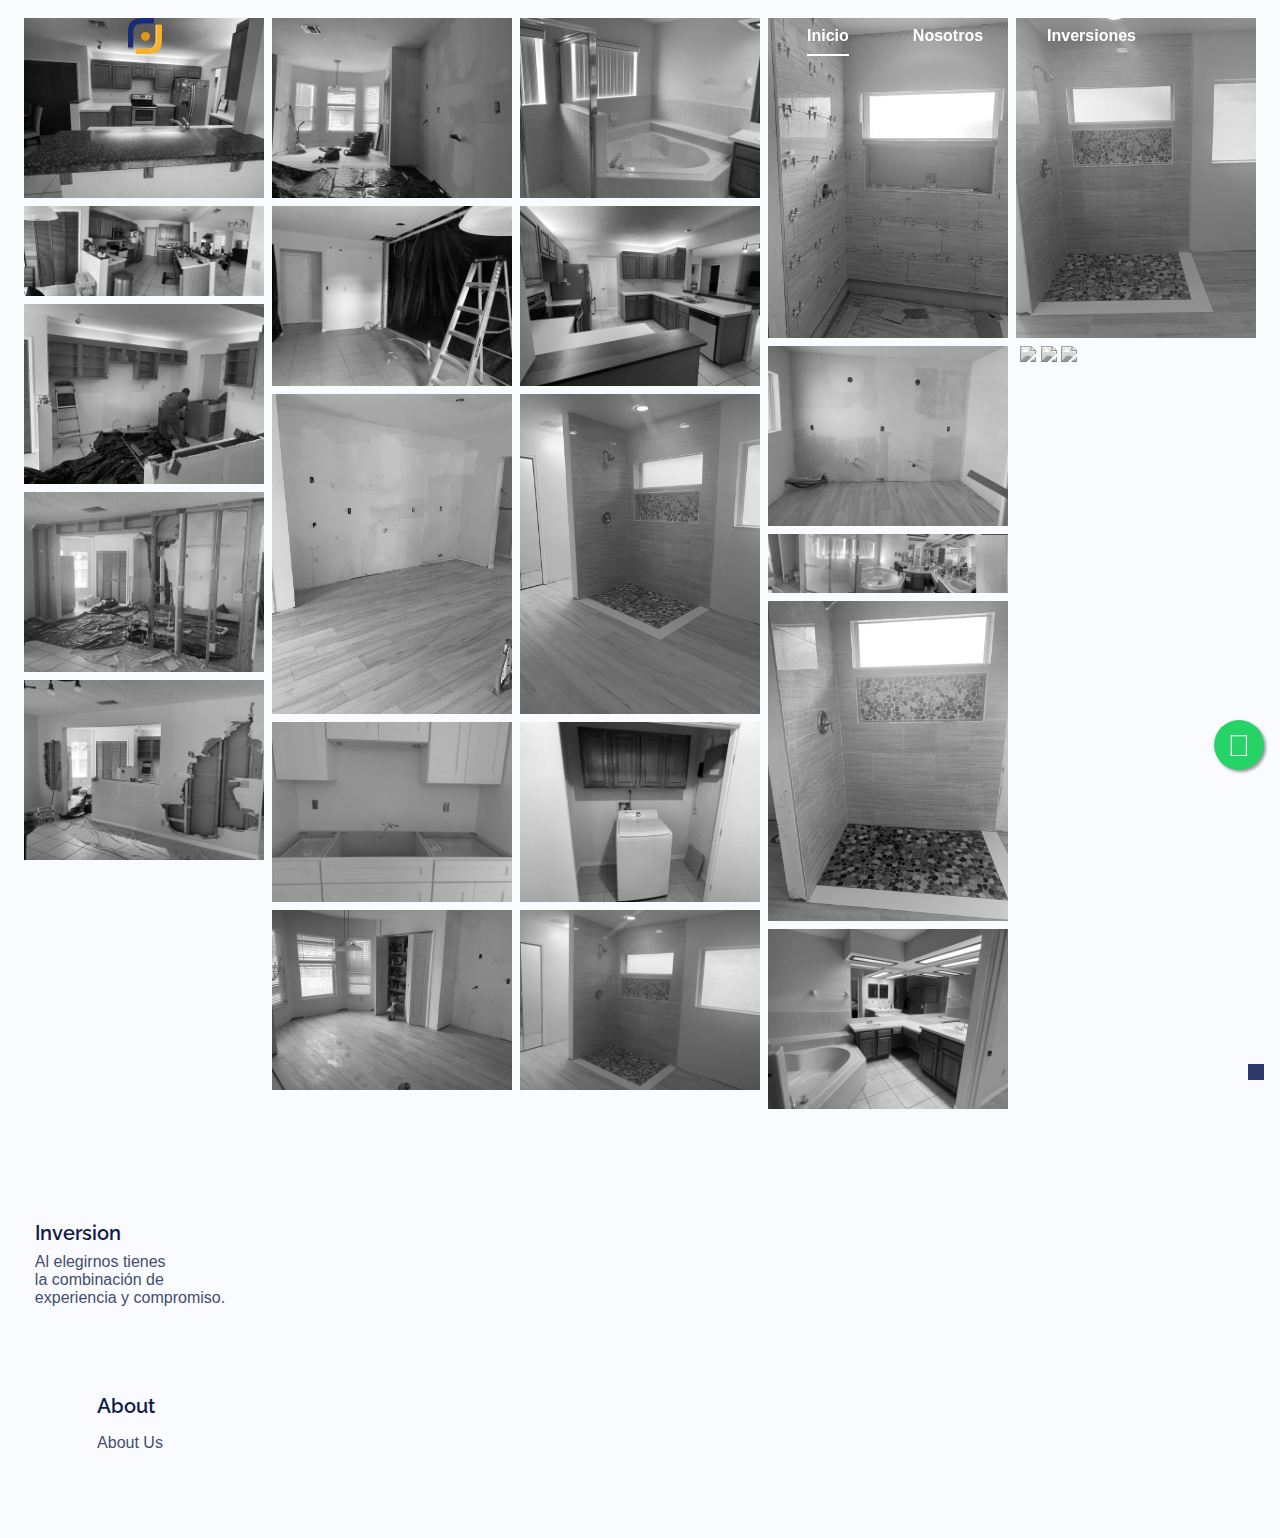
==== gallery.html @ 1de7a717 "Primera Versión de la página" ====
<!DOCTYPE html>
<html lang="en">
    <head>
        <meta charset="UTF-8">
        <meta name="viewport" content="width=device-width, initial-scale=1.0">

        <link rel="shortcut icon" href="assets/img/logjedan.svg" type="image/svg">

        <!--=============== REMIXICONS ===============-->
        <link href="https://cdn.jsdelivr.net/npm/remixicon@2.5.0/fonts/remixicon.css" rel="stylesheet">
        
        <!--=============== SWIPER CSS ===============-->
        <link rel="stylesheet" href="assets/css/swiper-bundle.min.css">

        <!--=============== CSS ===============-->
        <link rel="stylesheet" href="assets/css/styles.css">
        <link rel="stylesheet" href="assets/css/gallery.css">
        <link rel="stylesheet" href="assets/css/whatsapp.css">
         <!--=============== FONT AWESON ===============-->
         <link rel="stylesheet" href="https://maxcdn.bootstrapcdn.com/font-awesome/4.5.0/css/font-awesome.min.css">

        <title>JEDAN</title>
    </head>
<body>
     <!--=====================BOTON FLOTANTE WWHATSAPP======================-->

     <a href="https://api.whatsapp.com/send?phone=+13213336910&text=Hola%21%20Quisiera%20m%C3%A1s%20informaci%C3%B3n%20sobre%20JEDAN%20." class="float" target="_blank">
        <i class="fa fa-whatsapp my-float"></i>
        </a>

     <!--=====================HEADER======================-->
     
    <header class="header" id="header">
        <nav class="nav container">
            <a href="/" class="nav__logo"><img src="./assets/img/SVG/logjedan.svg" alt="JEDAN" ></a>
           <!--  <img class="log" href="index.html" src="assets/img/logjedan.svg" > -->

            <div class="nav__menu" id="nav-menu">
                <ul class="nav__list">
                    <li class="nav__item">
                        <a href="/index.html" class="nav__link active-link">Inicio</a>
                    </li>
                    <li class="nav__item">
                        <a href="/nosotros.html" class="nav__link">Nosotros</a>
                    </li>
                    <li class="nav__item">
                        <a href="/inversiones.html" class="nav__link">Inversiones</a>
                    </li>
                    <!-- <li class="nav__item">
                        <a href="#place" class="nav__link">Places</a>
                    </li> -->
                </ul>

                <div class="nav__dark">
                    <!-- Theme change button -->
                    <span class="change-theme-name">Dark mode</span>
                    <i class="ri-moon-line change-theme" id="theme-button"></i>
                </div>

                <i class="ri-close-line nav__close" id="nav-close"></i>
            </div>

            <div class="nav__toggle" id="nav-toggle">
                <i class="ri-function-line"></i>
            </div>
        </nav>
    </header>
    <!--==================== GALERY GRID ====================-->
    <div class="overlay">
        <div class="slideshow">
        <span class="btn_cerrar">&times; </span>
          
        <div class="botones adelante">
            <i class="ri-arrow-right-line id="ri"></i>
        </div>
        <div class="botones atras">
            <i class="ri-arrow-left-line" id="ri"></i>
        </div>
        
        <img src="" alt="" id="img_slideshow">
           </div>
  </div>
  <!-- <header class="encabezado">
        <h1>MI PORTAFOLIO</h1>
  </header> -->
  <section class="galeria">
        <div class="columna">
          <img src="./assets/img/Fotos Pag Web Jedan/1.JPG" alt-"" data-img-mostrar="0">
          <img src="./assets/img/Fotos Pag Web Jedan/2.JPG" alt="" data-img-mostrar="1">
          <img src="./assets/img/Fotos Pag Web Jedan/3.JPG" alt-"" data-img-mostrar="2">
          <img src="./assets/img/Fotos Pag Web Jedan/4.JPG" alt-"" data-img-mostrar="3">
          <img src="./assets/img/Fotos Pag Web Jedan/5.JPG" alt-"" data-img-mostrar="4">
        </div>
        <div class="columna">
            <img src="./assets/img/Fotos Pag Web Jedan/6.JPG" alt-"" data-img-mostrar="5">
            <img src="./assets/img/Fotos Pag Web Jedan/7.JPG" alt="" data-img-mostrar="6">
            <img src="./assets/img/Fotos Pag Web Jedan/8.JPG" alt-"" data-img-mostrar="7">
            <img src="./assets/img/Fotos Pag Web Jedan/9.JPG" alt-"" data-img-mostrar="8">
            <img src="./assets/img/Fotos Pag Web Jedan/10.JPG" alt-"" data-img-mostrar="9">
          </div>
          <div class="columna">
            <img src="./assets/img/Fotos Pag Web Jedan/11.JPG" alt-"" data-img-mostrar="10">
            <img src="./assets/img/Fotos Pag Web Jedan/12.JPG" alt="" data-img-mostrar="11">
            <img src="./assets/img/Fotos Pag Web Jedan/13.JPG" alt-"" data-img-mostrar="12">
            <img src="./assets/img/Fotos Pag Web Jedan/14.JPG" alt-"" data-img-mostrar="13">
            <img src="./assets/img/Fotos Pag Web Jedan/15.JPG" alt-"" data-img-mostrar="14">
        </div>
        <div class="columna">
            <img src="./assets/img/Fotos Pag Web Jedan/16.JPG" alt-"" data-img-mostrar="15">
            <img src="./assets/img/Fotos Pag Web Jedan/17.JPG" alt="" data-img-mostrar="16">
            <img src="./assets/img/Fotos Pag Web Jedan/18.JPG" alt-"" data-img-mostrar="17">
            <img src="./assets/img/Fotos Pag Web Jedan/19.JPG" alt-"" data-img-mostrar="18">
            <img src="./assets/img/Fotos Pag Web Jedan/20.JPG" alt-"" data-img-mostrar="19">
        </div>
        <div class="columna">
            <img src="./assets/img/Fotos Pag Web Jedan/21.JPG" alt-"" data-img-mostrar="20">
            <img src="./assets/img/Fotos Pag Web Jedan/22.JPG" alt="" data-img-mostrar="21">
            <img src="./assets/img/Fotos Pag Web Jedan/23.JPG" alt-"" data-img-mostrar="22">
            <img src="./assets/img/Fotos Pag Web Jedan/24.JPG" alt-"" data-img-mostrar="23">
            <img src="./assets/img/Fotos Pag Web Jedan/25.JPG" alt-"" data-img-mostrar="24">
          </div>

     <!--==================== FOOTER ====================-->
     <footer class="footer section">
        <div class="footer__container container grid">
            <div class="footer__content grid">
                <div class="footer__data">
                    <h3 class="footer__title">Inversion</h3>
                    <p class="footer__description">Al elegirnos tienes  <br>la combinación de   <br> experiencia y compromiso.
                    </p>
                    <div>
                        <a href="https://www.facebook.com/" target="_blank" class="footer__social">
                            <i class="ri-facebook-box-fill"></i>
                        </a>
                        <a href="https://twitter.com/" target="_blank" class="footer__social">
                            <i class="ri-twitter-fill"></i>
                        </a>
                        <a href="https://www.instagram.com/" target="_blank" class="footer__social">
                            <i class="ri-instagram-fill"></i>
                        </a>
                        <a href="https://www.youtube.com/" target="_blank" class="footer__social">
                            <i class="ri-youtube-fill"></i>
                        </a>
                    </div>
                </div>

                <div class="footer__data">
                    <h3 class="footer__subtitle">About</h3>
                    <ul>
                        <li class="footer__item">
                            <a href="" class="footer__link">About Us</a>
                        </li>
                    </ul>
                </div>

                <div class="footer__data">
                    <!-- <h3 class="footer__subtitle">Support</h3>
                    <ul>
                        <li class="footer__item">
                            <a href="https://api.whatsapp.com/send?phone=5195508107&text=Hola%21%20Quisiera%20m%C3%A1s%20informaci%C3%B3n%20sobre%20JEDAN%20." class="footer__link">Contáctenos</a>
                        </li>
                    </ul>
                </div>
            </div>

            <div class="footer__rights">
                <p class="footer__copy">&#169;2022 JEDAN. All rigths reserved.</p>
                <div class="footer__terms">
                    <a href="#" class="footer__terms-link">Terms & Agreements</a>
                    <a href="#" class="footer__terms-link">Privacy Policy</a>
                </div>
            </div>
        </div>
    </footer>

     <!--========== SCROLL UP ==========-->
    <a href="#" class="scrollup" id="scroll-up">
        <i class="ri-arrow-up-line scrollup__icon"></i>
    </a>

    <!--=============== SCROLL REVEAL===============-->
    <script src="assets/js/scrollreveal.min.js"></script>
    
    <!--=============== SWIPER JS ===============-->
    <script src="assets/js/swiper-bundle.min.js"></script>

    <!--=============== MAIN JS ===============-->
    <script src="assets/js/main.js"></script>
    <!--=============== GALLERY JS ===============-->
    <script src="assets/js/gallery.js"></script>
</body>
</html>
---- assets/css/styles.css ----
/*=============== GOOGLE FONTS ===============*/
@import url("https://fonts.googleapis.com/css2?family=Open+Sans:wght@400;600&family=Raleway:wght@500;600;700&display=swap");

/*=============== VARIABLES CSS ===============*/
:root {
  --header-height: 3rem;

  /*========== Colors ==========*/
  /* Change favorite color to match images */
  /*Green dark 190 - Green 171 - Grren Blue 200*/
  --hue-color: 228;
  --hue-colordos:39;
  /* HSL color mode */
  --first-color: hsl(var(--hue-color), 64%, 22%);
  --second-color: hsl(var(--hue-colordos), 100%, 50%);
  --first-color-second: hsl(var(--hue-color), 64%, 22%);
  --first-color-alt: hsl(var(--hue-color), 64%, 15%);
  --title-color: hsl(var(--hue-color), 64%, 18%);
  --text-color: hsl(var(--hue-color), 24%, 35%);
  --text-color-light: hsl(var(--hue-color), 8%, 60%);
  --input-color: hsl(var(--hue-color), 24%, 97%);
  --body-color: hsl(var(--hue-color), 100%, 99%);
  --white-color: #FFF;
  --scroll-bar-color: hsl(var(--hue-color), 12%, 90%);
  --scroll-thumb-color: hsl(var(--hue-color), 12%, 75%);

  /*========== Font and typography ==========*/
  --body-font: 'Open Sans', sans-serif;
  --title-font: 'Raleway', sans-serif;
  --biggest-font-size: 2.5rem;
  --medium-font-size: 2.3rem;
  --h1-font-size: 1.5rem;
  --h2-font-size: 1.25rem;
  --h3-font-size: 1rem;
  --normal-font-size: .938rem;
  --small-font-size: .813rem;
  --smaller-font-size: .75rem;

  /*========== Font weight ==========*/
  --font-medium: 500;
  --font-semi-bold: 600;

  /*========== Margenes Bottom ==========*/
  --mb-0-15: .15rem;
  --mb-0-25: .25rem;
  --mb-0-5: .5rem;
  --mb-0-75: .75rem;
  --mb-1: 1rem;
  --mb-1-25: 1.25rem;
  --mb-1-5: 1.5rem;
  --mb-2: 2rem;
  --mb-2-5: 2.5rem;

  /*========== z index ==========*/
  --z-tooltip: 10;
  --z-fixed: 100;

  /*========== Hover overlay ==========*/
  --img-transition: .3s;
  --img-hidden: hidden;
  --img-scale: scale(1.1);
}

@media screen and (min-width: 968px) {
  :root {
    --biggest-font-size: 4rem;
    --h1-font-size: 2.25rem;
    --h2-font-size: 1.75rem;
    --h3-font-size: 1.25rem;
    --normal-font-size: 1rem;
    --small-font-size: .875rem;
    --smaller-font-size: .813rem;
  }
}

/*========== Variables Dark theme ==========*/
body.dark-theme {
  --first-color-second: hsl(var(--hue-color), 54%, 12%);
  --title-color: hsl(var(--hue-color), 24%, 95%);
  --text-color: hsl(var(--hue-color), 8%, 75%);
  --input-color: hsl(var(--hue-color), 29%, 16%);
  --body-color: hsl(var(--hue-color), 29%, 12%);
  --scroll-bar-color: hsl(var(--hue-color), 12%, 48%);
  --scroll-thumb-color: hsl(var(--hue-color), 12%, 36%);
}

/*========== Button Dark/Light ==========*/
.nav__dark {
  display: flex;
  align-items: center;
  column-gap: 2rem;
  position: absolute;
  left: 3rem;
  bottom: 4rem;
}

.change-theme, .change-theme-name {
  color: var(--text-color);
}

.change-theme {
  cursor: pointer;
  font-size: 1rem;
}

.change-theme-name {
  font-size: var(--small-font-size);
}

/*=============== BASE ===============*/
* {
  box-sizing: border-box;
  padding: 0;
  margin: 0;
}

html {
  scroll-behavior: smooth;
}

body {
  margin: var(--header-height) 0 0 0;
  font-family: var(--body-font);
  font-size: var(--normal-font-size);
  background-color: var(--body-color);
  color: var(--text-color);
}

h1, h2, h3 {
  color: var(--title-color);
  font-weight: var(--font-semi-bold);
  font-family: var(--title-font);
}

ul {
  list-style: none;
}

a {
  text-decoration: none;
}

img,
video {
  max-width: 100%;
  height: auto;
}

button,
input {
  border: none;
  font-family: var(--body-font);
  font-size: var(--normal-font-size);
}

button {
  cursor: pointer;
}

input {
  outline: none;
}

.main {
  overflow-x: hidden;
}

/*=============== REUSABLE CSS CLASSES ===============*/
.section {
  padding: 4.5rem 0 2.5rem;
}

.section__title {
  font-size: var(--h2-font-size);
  color: var(--title-color);
  text-align: center;
  text-transform:none;
  margin-bottom: var(--mb-2);
}

.container {
  max-width: 968px;
  margin-left: var(--mb-1);
  margin-right: var(--mb-1);
}

.grid {
  display: grid;
  gap: 1.5rem;
}

/*=============== HEADER ===============*/
.header {
  width: 100%;
  position: fixed;
  top: 0;
  left: 0;
  z-index: var(--z-fixed);
  background-color: transparent;
}

/*=============== NAV ===============*/
.nav {
  height: var(--header-height);
  display: flex;
  justify-content: space-between;
  align-items: center;
}

.nav__logo, .nav__toggle {
  color: var(--white-color);
}

.nav__logo img{
  position: absolute;
  height: 50%;
  float: left;
  margin-top:-18px;
}


.nav__toggle {
  font-size: 1.2rem;
  cursor: pointer;
}

.nav__menu {
  position: relative;
}

@media screen and (max-width: 767px) {
  .nav__menu {
    position: fixed;
    background-color: var(--body-color);
    top: 0;
    right: -100%;
    width: 70%;
    height: 100%;
    box-shadow: -1px 0 4px rgba(14, 55, 63, 0.15);
    padding: 3rem;
    transition: .4s;
  }
}

.nav__list {
  display: flex;
  flex-direction: column;
  row-gap: 2.5rem;
}

.nav__link {
  color: var(--text-color-light);
  font-weight: var(--font-semi-bold);
  text-transform: uppercase;
}

.nav__link:hover {
  color: var(--text-color);
}

.nav__close {
  position: absolute;
  top: .75rem;
  right: 1rem;
  font-size: 1.5rem;
  color: var(--title-color);
  cursor: pointer;
}

/* show menu */
.show-menu {
  right: 0;
}

/* Change background header */
.scroll-header {
  background-color: var(--body-color);
  box-shadow: 0 0 4px rgba(14, 55, 63, 0.15);
}

.scroll-header .nav__logo,
.scroll-header .nav__toggle {
  color: var(--title-color);
}

/* Active link */
.active-link {
  position: relative;
  color: var(--title-color);
}

.active-link::before {
  content: '';
  position: absolute;
  background-color: var(--title-color);
  width: 100%;
  height: 2px;
  bottom: -.75rem;
  left: 0;
}

/*=============== HOME ===============*/
.home__img {
  position: absolute;
  top: 0;
  left: 0;
  width: 100%;
  height: 100vh;
  object-fit: cover;
  object-position: 83%;
}

.home__container {
  position: relative;
  height: calc(100vh - var(--header-height));
  align-content: center;
  row-gap: 3rem;
}


.home__data-subtitle, 
.home__data-title, 
.home__social-link, 
.home__info {
  color: var(--white-color);
}

.home__data-subtitle {
  display: block;
  font-weight: var(--font-semi-bold);
  margin-bottom: var(--mb-0-75);
  color: var(--first-color);
  font-size: var(--medium-font-size);
}

.home__data-title {
  font-size: var(--biggest-font-size);
  font-weight: var(--font-medium);
  margin-bottom: var(--mb-0-15);
  
}
h1 .home__data-title{
box-shadow: 3px 6px 7px -2px rgba(4,3,26,0.68);
}
span .home__data-subtitle{
box-shadow: 3px 6px 7px -2px rgba(4,3,26,0.68);  
}
.home__social {
  display: flex;
  flex-direction: column;
  row-gap: 1.5rem;
}

.home__social-link {
  font-size: 1.2rem;
  width: max-content;
}

.home__info {
  background-color: var(--first-color);
  display: flex;
  padding: 1.5rem 1rem;
  align-items: center;
  column-gap: .5rem;
  position: absolute;
  right: 0;
  bottom: 1rem;
  width: 228px;
}

.home__info-title {
  display: block;
  font-size: var(--small-font-size);
  font-weight: var(--font-semi-bold);
  margin-bottom: var(--mb-0-75);
}

.home__info-button {
  font-size: var(--smaller-font-size);
}

.home__info-overlay {
  overflow: var(--img-hidden);
}

.home__info-img {
  width: 145px;
  transition: var(--img-transition);

}

.home__info-img:hover {
  transform: var(--img-scale);
}

/*=============== BUTTONS ===============*/
.button {
  display: inline-block;
  background-color: var(--first-color);
  color: var(--white-color);
  padding: 1rem 2rem;
  font-weight: var(--font-semi-bold);
  transition: .3s;
}

.button:hover {
  background-color: var(--first-color-alt);
}

.button--flex {
  display: flex;
  align-items: center;
  column-gap: .25rem;
}

.button--link {
  background: none;
  padding: 0;
}

.button--link:hover {
  background: none;
}
/*=============== ABOUT US PAGE ===============*/
.about__container2 .about__data .section__title{
  font-size: var(--medium-font-size);
  text-transform: uppercase;
}
.about__mision{
  display: grid;
  grid-template-columns: repeat(2,1fr) ;
}
.about__container2{
 
  display: flex;
  flex-wrap: nowrap;
  justify-content: center;
  align-items: center;
  /* background-color: var(--first-color); */
}
/* .about__container2, .about__data{
 max-width: 50%;
} */

.about__img{
  transition: var(--img-transition);
}

.about__img:hover {
  transform: var(--img-scale);
}
/*conntainer 3*/
.about__container3{
  display: flex;
  flex-wrap: nowrap;
  flex-direction: row-reverse ;
  align-items: center;
}

/*=============== ABOUT ===============*/
.about__data {
  text-align: center;
}

.about__container {
  row-gap: 2.5rem;
}

.about__description {
  margin-bottom: var(--mb-2);
}

.about__img {
  display: flex;
  flex-wrap: wrap;
  column-gap: 1rem;
  align-items: center;
  justify-content: center;
}

.about__img-overlay {
  overflow: var(--img-hidden);
}

.about__img-one {
  width: max-content;
  padding: 10px;
}

.about__img-two {
  width: max-content;
  padding: 10px;
}

.about__img-one, 
.about__img-two {
  transition: var(--img-transition);
}

.about__img-one:hover, 
.about__img-two:hover {
  transform: var(--img-scale);
}
/*===============PAGE ABOUT VALUE===============*/
.value-box{
  
  grid-template-columns: 50% 50%;
  display: flex;
  flex-wrap: wrap;
  justify-content: center;
  padding: 4rem;
  justify-content: space-around;
  
}
.valueBox__one{
  width: 100vw;
  align-items: center;
  align-content: center;
  padding: .5rem .5rem .5rem .5rem;
}
.value-box__one{
  margin-top: 50px;
  display: flex;
  flex-wrap: wrap;
  justify-content: center;
  align-items: center;
  text-align: center;
  padding: 1rem 1rem 1rem 1rem;
  /* margin-left: 3rem; */
  
  
}

.iconBox__one{
  justify-content: center;
  margin: auto;
  /* padding: 2rem ;
  -webkit-border-radius: 5px;
  -moz-border-radius: 5px;
  border-radius: 5px;
  box-shadow: 5px 6px 8px -3px rgba(23,43,122,0.68); */
  width: 90%;
  text-align: center;
  min-width: 300px;
  min-height: 300px;
}
.iconBox__one:hover{
  transform: var(--img-scale);
}
.iconBox__one img{
  width: 400px;
  
  color: var(--second-color);
}
.iconBox__one i{
  font-size: 6rem;
  
  color: var(--second-color);
}
.iconBox__one h2{
  padding: 20px;
  font-size: 98%;
  font-weight: 900;
  color: var(--first-color-second);
}
/* .value-box__one p{
width: 80vw;
} */
.iconBox{
  justify-content: center;
  margin: auto;
  padding: 2rem ;
  -webkit-border-radius: 5px;
  -moz-border-radius: 5px;
  border-radius: 5px;
  box-shadow: 5px 6px 8px -3px rgba(23,43,122,0.68);
  width: 48%;
  text-align: center;
  min-width: 300px;
  min-height: 300px;
}
.iconBox:hover{
  transform: var(--img-scale);
}
.iconBox img{
  width: 400px;
  
  color: var(--second-color);
}
.iconBox i{
  font-size: 6rem;
  
  color: var(--second-color);
}
/*PAGE ABOUT PROFILE*/
.card-team{
  display: flex;
  flex-wrap: wrap;
  justify-content: center;
}
.card-profile{float: left;
  background-color: var(--second-color);
  width: 350px;
  height: 450px;
  text-align: center;
  border-radius: 12px;
  box-shadow: 5px 6px 8px -3px rgba(23,43,122,0.68);
}
.card-profile:hover{
  transform: var(--img-scale);
}
.card-background{
  background: linear-gradient(to right, rgb(218, 218, 218), rgb(226, 226, 230));
  height: 160px;
  width: 100%;
  border-top-left-radius: 12px;
  border-top-right-radius: 12px;
}
.card-img{
  position: relative;
  border-radius: 50%;
  width: 120px;
  height: auto;
  top: 60%;
}
.card-info{
  margin-top: 25%;
}
.card-info p{
  font-size: 1rem;
  font-weight: 400;
  color: var(--first-color-second);
}
/*===========INVEst PAGE============ */
.invest__data__tittle {
  position: relative;
  display: inline-block;
  text-align: center;
}
.invest__container {
  position: relative;
  /* margin-top: -70%; */
  /* height: calc(100vh - var (--header-height)); */
  align-content: center;
  align-items: center;
  row-gap: 3rem;
}
.investt__container{
  grid-template-columns: repeat(2, 1fr);
    align-items: center;
}


.invest__data-subtitle{

  display: block;
  position: absolute;
  top: 65%;
  left: 50%;
  transform: translate(-50%, -50%);
  /*margin-left:26%;*/
  align-items: center;
  text-align: center;
  color: var(--white-color);
  font-size: 3.2rem;
  text-transform: uppercase;
  font-weight: 900;
  text-shadow: 0px 3px 2px rgba(34, 16, 4, 0.76);
}
.invest__item{
  display: flex;
  flex-direction: column-reverse;
  align-items: center;
  text-align: center;
  margin-bottom: 2%;
  margin-top: 2%;
}

.invest__img-type{
  margin-bottom: 2%;
  width: 60vw;
  border-radius: 12px;
  box-shadow: 1px 1px 7px -1px rgba(79,39,6,0.9);
}
/* .invest__data{
  align-items: center;
  text-align: center;
  margin: 0;
}  */

.invest-paragraph{
  width: 80vw;
  align-items: center;
  text-align: center;
}

/*=============== DISCOVER ===============*/
.discover__card {
  position: relative;
  width: 600px;
  overflow: var(--img-hidden);
}

.discover__data {
  position: absolute;
  bottom: 1.5rem;
  left: 1rem;
}

.discover__title, 
.discover__description {
  color: var(--white-color);
}

.discover__title {
  font-size: var(--h3-font-size);
  margin-bottom: var(--mb-0-25);
}

.discover__description {
  display: block;
  font-size: var(--smaller-font-size);
}

.discover__img {
  width: max-content;
  transition: var(--img-transition);
}

.discover__img:hover {
  transform: var(--img-scale);
}

.swiper-container-3d .swiper-slide-shadow-left,
.swiper-container-3d .swiper-slide-shadow-right {
  background-image: none;
}

/*=============== EXPERIENCE ===============*/
.experience__container {
  row-gap: 2.5rem;
  justify-content: center;
  justify-items: center;
}

.experience__content {
  grid-template-columns: repeat(3, 1fr);
  column-gap: 1rem;
  justify-items: center;
  padding: 0 2rem;
}

.experience__number {
  font-size: var(--h2-font-size);
  font-weight: var(--font-semi-bold);
  margin-bottom: var(--mb-0-5);
}

.experience__description {
  font-size: var(--small-font-size);
}

.experience__img {
  position: relative;
  padding-bottom: 2rem;
}

.experience__img-one, 
.experience__img-two {
  transition: var(--img-transition);
}

.experience__img-one:hover, 
.experience__img-two:hover {
  transform: var(--img-scale);
}

.experience__overlay {
  overflow: var(--img-hidden);
}

.experience__overlay:nth-child(1) {
  width: 263px;
  margin-right: 2rem;
}

.experience__overlay:nth-child(2) {
  width: 120px;
  position: absolute;
  top: 2rem;
  right: 0;
}

/*=============== VIDEO ===============*/
.video__container {
  padding-bottom: 1rem;
}

.video__description {
  text-align: center;
  margin-bottom: var(--mb-2-5);
}

.video__content {
  position: relative;
}

.video__button {
  position: absolute;
  right: 1rem;
  bottom: -1rem;
  padding: 1rem 1.5rem;
}

.video__button-icon {
  font-size: 1.2rem;
}

/*=============== PLACES ===============*/
.place__card, .place__img {
  height: 230px;
}

.place__container {
  grid-template-columns: repeat(2, max-content);
  justify-content: center;
}

.place__card {
  position: relative;
  overflow: var(--img-hidden);
}

.place__card:hover .place__img {
  transform: var(--img-scale);
}

.place__img {
  transition: var(--img-transition);
}

.place__content, .place__title {
  color: var(--white-color);
}

.place__content {
  position: absolute;
  top: 0;
  left: 0;
  width: 100%;
  height: 100%;
  display: flex;
  flex-direction: column;
  justify-content: space-between;
  padding: .75rem .75rem 1rem;
}

.place__rating {
  align-self: flex-end;
  display: flex;
  align-items: center;
}

.place__rating-icon {
  font-size: .75rem;
  margin-right: var(--mb-0-25);
}

.place__rating-number {
  font-size: var(--small-font-size);
}

.place__subtitle, .place__price {
  display: block;
}

.place__title {
  font-size: var(--h3-font-size);
  margin-bottom: var(--mb-0-25);
}

.place__subtitle {
  font-size: var(--smaller-font-size);
  margin-bottom: var(--mb-1-25);
}

.place__button {
  position: absolute;
  right: 0;
  bottom: 0;
  padding: .75rem 1rem;
}

/*=============== SUBSCRIBE ===============*/
.subscribe__bg {
  background-color: var(--first-color-second);
  padding: 2.5rem 0;
}

.subscribe__title, 
.subscribe__description {
  color: var(--white-color);
}

.subscribe__description {
  text-align: center;
  margin-bottom: var(--mb-2-5);
}

.subscribe__form {
  background-color: var(--input-color);
  padding: .5rem;
  display: flex;
  justify-content: space-between;
}

.subscribe__input {
  width: 70%;
  padding-right: .5rem;
  background-color: var(--input-color);
  color: var(--text-color);
}

.subscribe__input::placeholder {
  color: var(--text-color);
}

/*=============== SPONSORS ===============*/
.sponsor__container {
  grid-template-columns: repeat(auto-fit, minmax(110px, 1fr));
  justify-items: center;
  row-gap: 3.5rem;
}

.sponsor__content:hover .sponsor__img {
  filter: invert(0.5);
}

.sponsor__img {
  width: 90px;
  filter: invert(0.7);
  transition: var(--img-transition);
}

/*=============== FOOTER ===============*/
.footer__container {
  row-gap: 5rem;
}

.footer__content {
  grid-template-columns: repeat(auto-fit, minmax(220px, 1fr));
  row-gap: 2rem;
}

.footer__title, 
.footer__subtitle {
  font-size: var(--h3-font-size);
}

.footer__title {
  margin-bottom: var(--mb-0-5);
}

.footer__description {
  margin-bottom: var(--mb-2);
}

.footer__social {
  font-size: 1.25rem;
  color: var(--title-color);
  margin-right: var(--mb-1-25);
}

.footer__subtitle {
  margin-bottom: var(--mb-1);
}

.footer__item {
  margin-bottom: var(--mb-0-75);
}

.footer__link {
  color: var(--text-color);
}

.footer__link:hover {
  color: var(--title-color);
}

.footer__rights {
  display: flex;
  flex-direction: column;
  row-gap: 1.5rem;
  text-align: center;
}

.footer__copy, .footer__terms-link {
  font-size: var(--small-font-size);
  color: var(--text-color-light);
}

.footer__terms {
  display: flex;
  column-gap: 1.5rem;
  justify-content: center;
}

.footer__terms-link:hover {
  color: var(--text-color);
}

/*========== SCROLL UP ==========*/
.scrollup {
  position: fixed;
  right: 1rem;
  bottom: -20%;
  background-color: var(--first-color);
  padding: .5rem;
  display: flex;
  opacity: .9;
  z-index: var(--z-tooltip);
  transition: .4s;
}

.scrollup:hover {
  background-color: var(--first-color-alt);
  opacity: 1;
}

.scrollup__icon {
  color: var(--white-color);
  font-size: 1.2rem;
}

/* Show scroll */
.show-scroll {
  bottom: 5rem;
}

/*=============== SCROLL BAR ===============*/
::-webkit-scrollbar {
  width: .60rem;
  background-color: var(--scroll-bar-color);
}

::-webkit-scrollbar-thumb {
  background-color: var(--scroll-thumb-color);
}

::-webkit-scrollbar-thumb:hover {
  background-color: var(--text-color-light);
}

/*=============== MEDIA QUERIES ===============*/
/* For small devices */
@media screen and (max-width: 340px) {
  .place__container {
    grid-template-columns: max-content;
    justify-content: center;
  }
  .experience__content {
    padding: 0;
  }
  .experience__overlay:nth-child(1) {
    width: 190px;
  }
  .experience__overlay:nth-child(2) {
    width: 80px;
  }
  .home__info {
    width: 190px;
    padding: 1rem;
  }
  .experience__img,
  .video__container {
    padding: 0;
  }
}

/* For medium devices */
@media screen and (min-width: 568px) {
  .video__container {
    display: grid;
    grid-template-columns: .6fr;
    justify-content: center;
  }
  .place__container {
    grid-template-columns: repeat(3, max-content);
  }
  .subscribe__form {
    width: 470px;
    margin: 0 auto;
  }
}

@media screen and (min-width: 768px) {
  body {
    margin: 0;
  }
  .nav {
    height: calc(var(--header-height) + 1.5rem);
  }
  .nav__link {
    color: var(--white-color);
    text-transform: initial;
  }
  .nav__link:hover {
    color: var(--white-color);
  }
  .nav__dark {
    position: initial;
  }
  .nav__menu {
    display: flex;
    column-gap: 1rem;
  }
  .nav__list {
    flex-direction: row;
    column-gap: 4rem;
  }
  .nav__toggle, .nav__close {
    display: none;
  }
  .change-theme-name {
    display: none;
  }
  .change-theme {
    color: var(--white-color);
  }
  .active-link::before {
    background-color: var(--white-color);
  }
  .scroll-header .nav__link {
    color: var(--text-color);
  }
  .scroll-header .active-link {
    color: var(--title-color);
  }
  .scroll-header .active-link::before {
    background-color: var(--title-color);
  }
  .scroll-header .change-theme {
    color: var(--text-color);
  }
  .section {
    padding: 7rem 0 2rem;
  }
  .home__container {
    height: 100vh;
    grid-template-rows: 1.8fr .5fr;
  }
  .home__data {
    align-self: flex-end;
  }
  .home__social {
    flex-direction: row;
    align-self: flex-end;
    margin-bottom: 3rem;
    column-gap: 2.5rem;
  }
  .home__info {
    bottom: 3rem;
  }
  .about__container, .about__container2, .about__container3 {
    grid-template-columns: repeat(2, 1fr);
    align-items: center;
  }
  .about__data, .about__title {
    text-align: initial;
  }
  .about__title {
    margin-bottom: var(--mb-1-5);
  }
  .about__description {
    margin-bottom: var(--mb-2);
  }
  .discover__container {
    width: 80%;
    margin-left: auto;
    margin-right: auto;
  }
  .discover__container,
  .place__container {
    padding-top: 2rem;
  }
  .experience__overlay:nth-child(1) {
    width: 363px;
    margin-right: 4rem;
  }
  .experience__overlay:nth-child(2) {
    width: 160px;
  }
  .subscribe__bg {
    background: none;
    padding: 0;
  }
  .subscribe__container {
    background-color: var(--first-color-second);
    padding: 3.5rem 0;
  }
  .subscribe__input {
    padding: 0 .5rem;
  }
  .footer__rights {
    flex-direction: row;
    justify-content: space-between;
  }
}

/* For large devices */
@media screen and (min-width: 1024px) {
  .container {
    margin-left: auto;
    margin-right: auto;
  }
  .home__container {
    grid-template-rows: 2fr .5fr;
  }
  .home__info {
    width: 328px;
    grid-template-columns: 1fr 2fr;
    column-gap: 2rem;
  }
  .home__info-title {
    font-size: var(--normal-font-size);
  }
  .home__info-img {
    width: 240px;
  }
  .discover__card {
    width: 400px;
  }
  .discover__data {
    left: 1.5rem;
    bottom: 2rem;
  }
  .discover__title {
    font-size: var(--h2-font-size);
  }
  .experience__content {
    margin: var(--mb-1) 0;
    column-gap: 3.5rem;
  }
  .experience__overlay:nth-child(1) {
    width: 463px;
    margin-right: 7rem;
  }
  .experience__overlay:nth-child(2) {
    width: 220px;
    top: 3rem;
  }
  .video__container {
    grid-template-columns: .7fr;
  }
  .video__description {
    padding: 0 8rem;
  }
  .place__container {
    gap: 3rem 2rem;
  }
  .place__card, .place__img {
    height: 263px;
  }
  .footer__content {
    justify-items: center;
  }
}

@media screen and (min-width: 1200px) {
  .container {
    max-width: 1024px;
  }
}

/* For tall screens on mobiles y desktop*/
@media screen and (min-height: 721px) {
  body {
    margin: 0;
  }
  .home__container, .home__img {
    height: 640px;
  }
}
---- assets/css/gallery.css ----
*,
*:before,
*:after {
 padding: 0;
 margin: 0;
 outline: 0;
 box-sizing: border-box;
 font-family: "Poppins", sans-serif;
}
.encabezado {
 text-align: center;
 padding: 20px 0;
 background-color: #f3f3f3;
}
.galeria {
 display: flex;
 flex-wrap: wrap;
 padding: 10px 20px;
}
.columna {
 flex: 20%;
 max-width: 20%;
 padding: 0 4px;
}
.columna img {
 margin-top: 8px;
 vertical-align: middle;
 width: 100%;
 filter: grayscale(100%);
 transition: all 0.3s ease;
}
.columna img:hover {
 cursor: pointer;
 filter: grayscale(0%);
 box-shadow: 0 0 10px 0;
 background-color: rgba(0, 0, 0, 0.5);
 transform: scale(1.1);
}
.overlay {
 position: fixed;
 left: 0;
 top: 0;
 width: 100vw;
 height: 100vh;
 background-color: Orgba(0, 0, 0, 0.5);
 z-index: 10000;
 display: flex;
 justify-content: center;
 align-items: center;
 transition: all 0.7s ease;
 visibility: hidden;
 opacity: 0;
}
.overlay .slideshow {
 width: 90%;
 height: 90%;
 background-color: rgba(255, 255, 255, 0.9);
 color: #000;
 position: relative;
 display: flex;
 justify-content: center;
}
.slideshow img {
 height: 100%;
 width: 100%;
 object-fit: contain;
}
.btn_cerrar {
 position: absolute;
 top: -15px;
 right: -15px;
 font-size: 35px;
 background-color: rgba(0, 0, 0, 0.7);
 color: #fff3;
 width: 30px;
 height: 30px;
 border-radius: 50%;
 display: flex;
 align-items: center;
 justify-content: center;
 padding: 5px;
 transition: all 0.2s ease;
}
.btn_cerrar:hover {
 transform: scale(1.2);
 cursor: pointer;
}
.botones {
 width: 70px;
 height: 70px;
 border-radius: 50%;
 color: #000;
 display: flex;
 justify-content: center;
 align-items: center;
 font-size: 70px;
 position: absolute;
 top: 50%;
 transform: translateY(-50%);
 cursor: pointer;
 color: rgb(240, 106, 45);
}
.botones:hover > i {
 transform: scale(1.1);
 transition: all 0.2s ease;
}
.atras {
 left: 20px;
}
.adelante {
 right: 20px;
}
#ri {
 pointer-events: none;
} 
@media screen and (max-width: 800px) {
 .columna {
   flex: 50%;
   max-width: 50%;
 }
 .botones {
   font-size: 55px;
 }
 .atras {
   left: 5px;
 }
 .adelante {
   right: 5px;
 }
 .slideshow img {
   width: 98%;
 }
}
@media screen and (max-width: 600px) {
 .columna {
   flex: 100%;
   max-width: 100%;
 }
}
---- assets/css/whatsapp.css ----
.float{
	position:fixed;
	width:50px;
	height:50px;
    bottom: 130px;
    right: 1rem;
	background-color:#25d366;
	color:#FFF;
	border-radius:50px;
	text-align:center;
  font-size:30px;
	box-shadow: 2px 2px 3px #999;
  z-index:100;
}
.float:hover {
	text-decoration: none;
	color: #25d366;
  background-color:#fff;
}

.my-float{
	margin-top:10px;
}
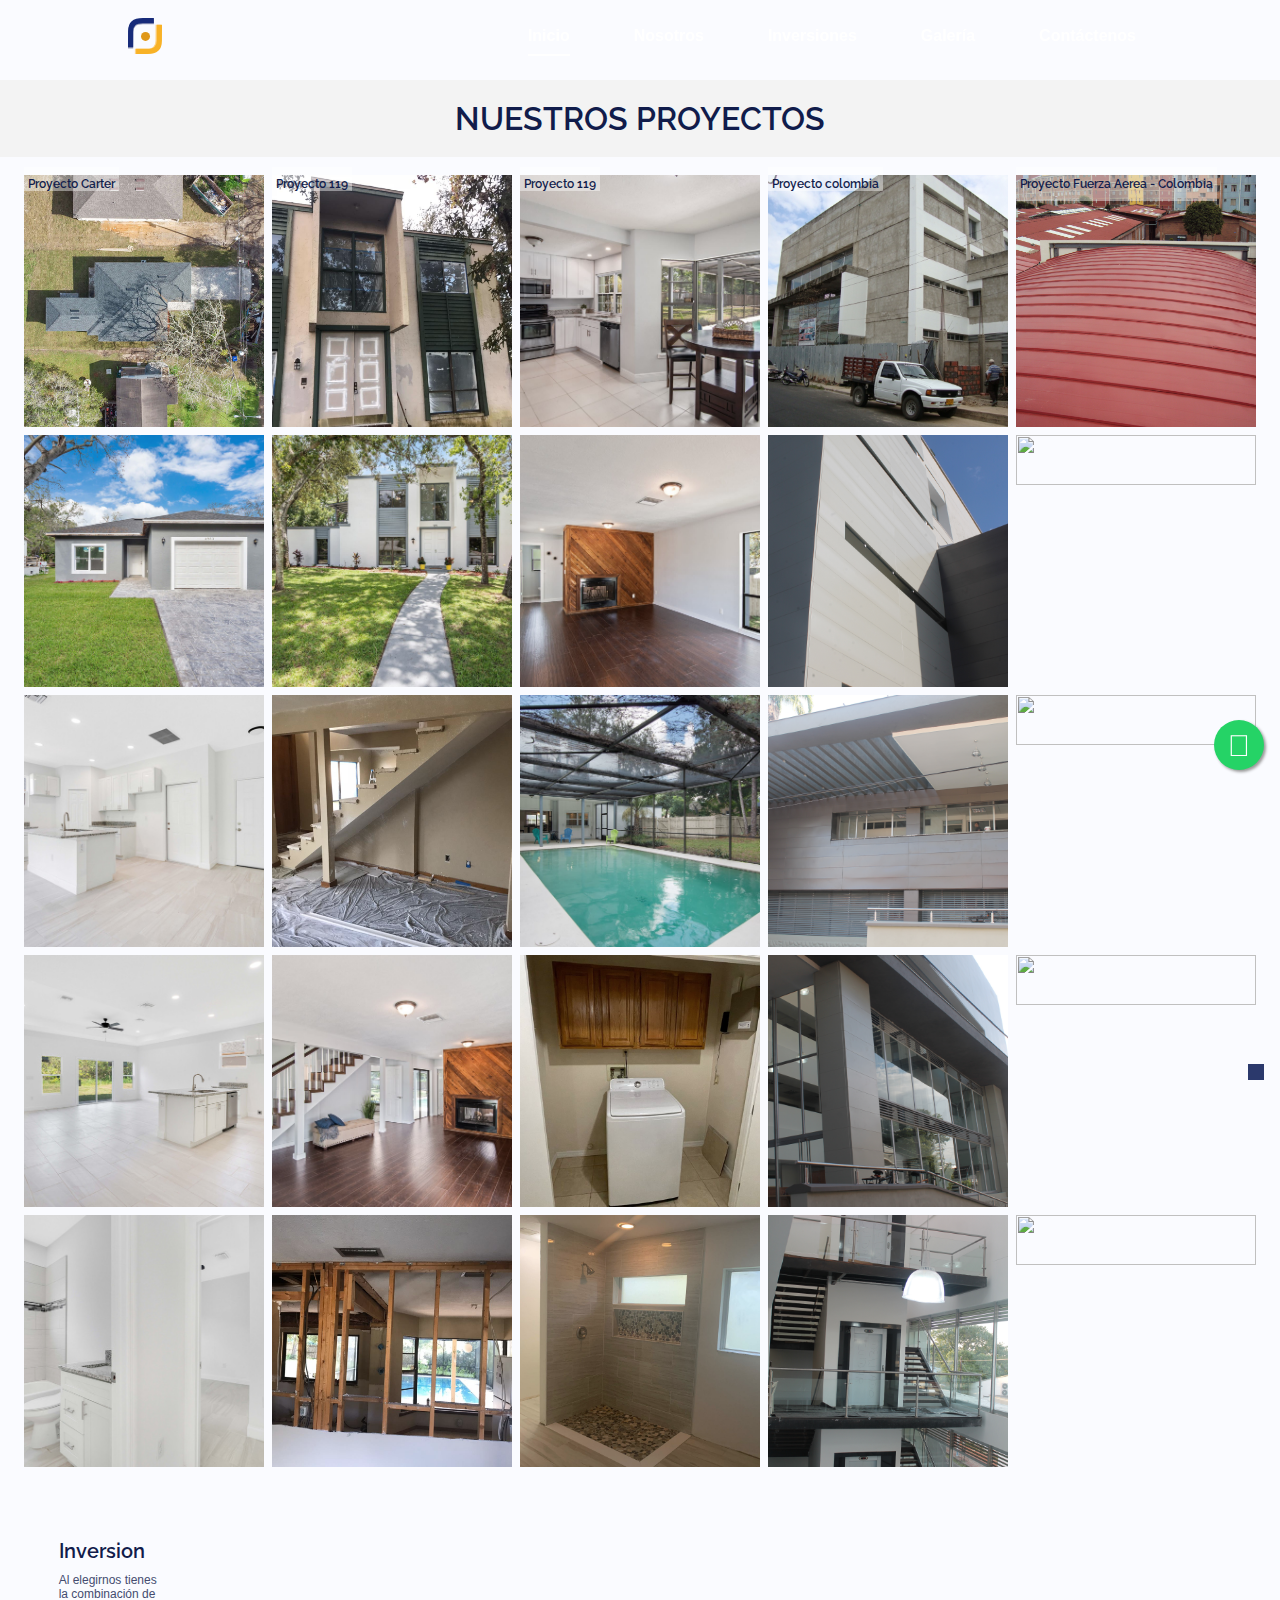
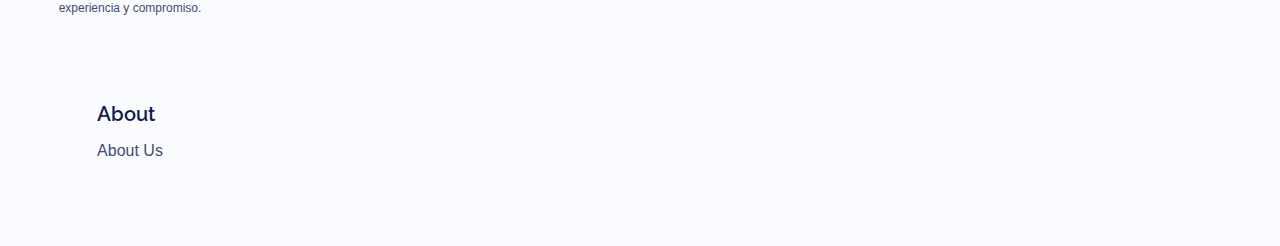
==== commit 824dadf9: "arrays v1" ====
--- a/gallery.html
+++ b/gallery.html
@@ -46,9 +46,12 @@
                     <li class="nav__item">
                         <a href="/inversiones.html" class="nav__link">Inversiones</a>
                     </li>
-                    <!-- <li class="nav__item">
-                        <a href="#place" class="nav__link">Places</a>
-                    </li> -->
+                    <li class="nav__item">
+                        <a href="/gallery.html" class="nav__link">Galería</a>
+                    </li>
+                    <li class="nav__item">
+                        <a href="/gallery.html" class="nav__link">Contáctenos</a>
+                    </li>
                 </ul>
 
                 <div class="nav__dark">
@@ -71,7 +74,7 @@
         <span class="btn_cerrar">&times; </span>
           
         <div class="botones adelante">
-            <i class="ri-arrow-right-line id="ri"></i>
+            <i class="ri-arrow-right-line" id="ri"></i>
         </div>
         <div class="botones atras">
             <i class="ri-arrow-left-line" id="ri"></i>
@@ -80,18 +83,28 @@
         <img src="" alt="" id="img_slideshow">
            </div>
   </div>
-  <!-- <header class="encabezado">
-        <h1>MI PORTAFOLIO</h1>
-  </header> -->
+  <header class="encabezado">
+        <h1>NUESTROS PROYECTOS</h1>
+  </header>
   <section class="galeria">
+            <div class="columna">
+                <div class="title-project">
+                    <h1>Proyecto Carter</h1>
+                    <!-- <p class="description-project"> Una realización a la que le tenemos mucho cariño</p> -->
+                </div>
+                <img src="./assets/img/Fotos Pag Web Jedan/1.JPG" alt-"" data-img-mostrar="0">
+                <img src="./assets/img/Fotos Pag Web Jedan/2.JPG" alt="" data-img-mostrar="1">
+                <img src="./assets/img/Fotos Pag Web Jedan/3.JPG" alt-"" data-img-mostrar="2">
+                <img src="./assets/img/Fotos Pag Web Jedan/4.JPG" alt-"" data-img-mostrar="3">
+                <img src="./assets/img/Fotos Pag Web Jedan/5.JPG" alt-"" data-img-mostrar="4">
+            </div>
+           
+        
         <div class="columna">
-          <img src="./assets/img/Fotos Pag Web Jedan/1.JPG" alt-"" data-img-mostrar="0">
-          <img src="./assets/img/Fotos Pag Web Jedan/2.JPG" alt="" data-img-mostrar="1">
-          <img src="./assets/img/Fotos Pag Web Jedan/3.JPG" alt-"" data-img-mostrar="2">
-          <img src="./assets/img/Fotos Pag Web Jedan/4.JPG" alt-"" data-img-mostrar="3">
-          <img src="./assets/img/Fotos Pag Web Jedan/5.JPG" alt-"" data-img-mostrar="4">
-        </div>
-        <div class="columna">
+            <div class="title-project">
+                <h1>Proyecto 119 </h1>
+                <!-- <p class="description-project">description: loreipsum 1000</p> -->
+            </div>
             <img src="./assets/img/Fotos Pag Web Jedan/6.JPG" alt-"" data-img-mostrar="5">
             <img src="./assets/img/Fotos Pag Web Jedan/7.JPG" alt="" data-img-mostrar="6">
             <img src="./assets/img/Fotos Pag Web Jedan/8.JPG" alt-"" data-img-mostrar="7">
@@ -99,6 +112,10 @@
             <img src="./assets/img/Fotos Pag Web Jedan/10.JPG" alt-"" data-img-mostrar="9">
           </div>
           <div class="columna">
+            <div class="title-project">
+                <h1>Proyecto 119</h1>
+                <!-- <p class="description-project">description: loreipsum 1000</p> -->
+            </div>
             <img src="./assets/img/Fotos Pag Web Jedan/11.JPG" alt-"" data-img-mostrar="10">
             <img src="./assets/img/Fotos Pag Web Jedan/12.JPG" alt="" data-img-mostrar="11">
             <img src="./assets/img/Fotos Pag Web Jedan/13.JPG" alt-"" data-img-mostrar="12">
@@ -106,6 +123,10 @@
             <img src="./assets/img/Fotos Pag Web Jedan/15.JPG" alt-"" data-img-mostrar="14">
         </div>
         <div class="columna">
+            <div class="title-project">
+                <h1>Proyecto colombia</h1>
+                <!-- <p class="description-project">description: loreipsum 1000</p> -->
+            </div>
             <img src="./assets/img/Fotos Pag Web Jedan/16.JPG" alt-"" data-img-mostrar="15">
             <img src="./assets/img/Fotos Pag Web Jedan/17.JPG" alt="" data-img-mostrar="16">
             <img src="./assets/img/Fotos Pag Web Jedan/18.JPG" alt-"" data-img-mostrar="17">
@@ -113,6 +134,10 @@
             <img src="./assets/img/Fotos Pag Web Jedan/20.JPG" alt-"" data-img-mostrar="19">
         </div>
         <div class="columna">
+            <div class="title-project">
+                <h1>Proyecto Fuerza Aerea - Colombia</h1>
+                <p class="description-project"><!-- description: loreipsum 1000 --></p>
+            </div>
             <img src="./assets/img/Fotos Pag Web Jedan/21.JPG" alt-"" data-img-mostrar="20">
             <img src="./assets/img/Fotos Pag Web Jedan/22.JPG" alt="" data-img-mostrar="21">
             <img src="./assets/img/Fotos Pag Web Jedan/23.JPG" alt-"" data-img-mostrar="22">
--- a/assets/css/styles.css
+++ b/assets/css/styles.css
@@ -1,5 +1,5 @@
 /*=============== GOOGLE FONTS ===============*/
-@import url("https://fonts.googleapis.com/css2?family=Open+Sans:wght@400;600&family=Raleway:wght@500;600;700&display=swap");
+@import url("https://fonts.googleapis.com/css2?family=Open+Sans:wght@400;600&family=Raleway:wght@500;600;700;800;900&display=swap");
 
 /*=============== VARIABLES CSS ===============*/
 :root {
@@ -300,6 +300,9 @@
 }
 
 /*=============== HOME ===============*/
+.home{
+  background-color: rgb(27, 27, 27);
+}
 .home__img {
   position: absolute;
   top: 0;
@@ -308,6 +311,7 @@
   height: 100vh;
   object-fit: cover;
   object-position: 83%;
+  filter: opacity(50%);
 }
 
 .home__container {
@@ -329,13 +333,14 @@
   display: block;
   font-weight: var(--font-semi-bold);
   margin-bottom: var(--mb-0-75);
-  color: var(--first-color);
+  color: var(--body-color);
   font-size: var(--medium-font-size);
+  letter-spacing: 3px;
 }
 
 .home__data-title {
   font-size: var(--biggest-font-size);
-  font-weight: var(--font-medium);
+  font-weight: 900;
   margin-bottom: var(--mb-0-15);
   
 }
@@ -395,6 +400,7 @@
 
 /*=============== BUTTONS ===============*/
 .button {
+  margin-top: 1rem;
   display: inline-block;
   background-color: var(--first-color);
   color: var(--white-color);
@@ -437,6 +443,16 @@
   justify-content: center;
   align-items: center;
   /* background-color: var(--first-color); */
+}
+.nuestros-valores{
+  width: 100%;
+  
+  height: auto;
+  display: inline-block;
+font-size: var(--medium-font-size);
+font-weight: 800;
+color: var(--first-color);
+text-align: center;
 }
 /* .about__container2, .about__data{
  max-width: 50%;
@@ -559,8 +575,8 @@
 }
 .iconBox__one h2{
   padding: 20px;
-  font-size: 98%;
-  font-weight: 900;
+  font-size: var(--medium-font-size);
+  font-weight: 700;
   color: var(--first-color-second);
 }
 /* .value-box__one p{
@@ -638,12 +654,13 @@
   text-align: center;
 }
 .invest__container {
-  position: relative;
-  /* margin-top: -70%; */
-  /* height: calc(100vh - var (--header-height)); */
+  width: 100vw;
+  height: 100vh;
+  position: relative;
   align-content: center;
   align-items: center;
   row-gap: 3rem;
+  /* top: 2rem; */
 }
 .investt__container{
   grid-template-columns: repeat(2, 1fr);
@@ -667,6 +684,22 @@
   font-weight: 900;
   text-shadow: 0px 3px 2px rgba(34, 16, 4, 0.76);
 }
+.invest__info__banner{
+  display: inline-block;
+  width: 80vw;
+  background-color: var(--first-color);
+  height: 3.5rem;
+  font-size: var(--medium-font-size);
+  text-transform: uppercase;
+  font-weight: 600;
+  align-items: center;
+  text-align: center;
+  justify-content: center;
+  margin-left: calc(100vw - 88%);
+  top: 50%;
+  color: var(--second-color);
+}
+
 .invest__item{
   display: flex;
   flex-direction: column-reverse;
@@ -779,10 +812,10 @@
   overflow: var(--img-hidden);
 }
 
-.experience__overlay:nth-child(1) {
+/* .experience__overlay:nth-child(1) {
   width: 263px;
   margin-right: 2rem;
-}
+} */
 
 .experience__overlay:nth-child(2) {
   width: 120px;
@@ -814,6 +847,12 @@
 
 .video__button-icon {
   font-size: 1.2rem;
+}
+
+.description__service{
+  list-style-image:url(../img/SVG/SVG/logviñ.svg);
+  text-align: left;
+  margin-left: 1.5rem;
 }
 
 /*=============== PLACES ===============*/
@@ -1051,8 +1090,278 @@
   background-color: var(--text-color-light);
 }
 
+/*===============CONTACT FOrM======================*/
+.ContactusPage{
+  display: flex;
+  justify-content: center;
+  align-items: center;
+  min-height: 100vh;
+  background: white;  
+}
+.ContactusPage::before{
+  content: "";
+  position: absolute;
+  top: 0;
+  Left: 0;
+  width: 50%;
+  height: 100%;
+  background: rgb(243, 243, 243);
+}
+.ContactusInfoContainer{
+  position: relative;
+  min-width: 1100px;
+  min-height: 550px;
+  display: flex;
+  z-index: 1000;
+  background: var(--second-color);
+  
+}
+
+.ContactInfo{
+  position: absolute;
+  top: 40px;
+  width: 350px;
+  height: calc(100% - 80px);
+  background: var(--first-color);
+  z-index: 1;
+  padding: 40px;
+  display: flex;
+  flex-direction: column;
+  justify-content: space-between;
+  box-shadow:0 20px 25px rgba(0,0,0,0.15);
+}
+
+.ContactInfoH2{
+  color:#fff;
+  font-size: 24px;
+  font-weight: 500;
+}
+
+.InfoUl{
+  position: relative;
+  margin: 20px 0;
+}
+.InfoLi{
+  position: relative;
+  List-style: none;
+  display: flex;
+  margin: 20px 0;
+  cursor: pointer;
+  align-items: flex-start;
+}
+.SpanSymbol:nth-child(1){
+  width: 30px;
+  min-width: 30px;
+}
+.SpanSymbol:nth-child(1){
+  max-width: 100%;
+  filter: invert(1);
+}
+.SpanDescription:nth-child(2){
+  color:#fff;
+  margin-left: 10px;
+  font-weight: 300;
+}
+
+.SocialContactInfo{
+  position: relative;
+  display: flex;
+}
+.SocialContainerLi{
+  list-style: none;
+  margin-right: 15px;
+}
+
+.LinkSciA{
+  text-decoration: none;
+}
+.IconSciImg{
+  width: 30px;
+  min-width: 30px;
+  max-width: 100%;
+  filter: invert(1);
+}
+
+
+.ContactForm{
+  display: block;
+  position: absolute;
+  padding: 70px 50px;
+  padding-left: 250px;
+  margin-left: 150px;
+  width: calc(100% - 150px);
+  height: 100%;
+  background:#fff;
+  box-shadow: 8 50px 50px rgba(0,0,0,0.25);
+}
+.ContactFormH2{
+  color: #0f3959;
+  font-size: 24px;
+  font-weight: 500;
+}
+.ContactFormBox{
+  position: relative;
+  display: flex;
+  justify-content: space-between;
+  flex-wrap: wrap;
+  padding-top: 30px;
+}
+.ContactInputBox{
+  position: relative;
+  margin-bottom: 35px;
+}
+.ContactInputBox.w50{
+  width: 47%;
+
+}
+.ContactInputBox.w100{
+  width: 100%;
+}
+.ContactInput,
+.ContactTextArea{
+  width:100%;
+  resize: none;
+  padding: 5px 0;
+  font-size: 16px;
+  font-weight: 300;
+  color: #333;
+  border: none;
+  outline: none;
+  border-bottom: 1px solid #777;
+}
+.ContactTextArea{
+  height: 120px;
+}
+.ContactSpanText{
+  position: absolute;
+  Left: 0;
+  padding: 5px 0;
+  pointer-events: none;
+  font-size: 18px;
+  font-weight: 300;
+  transition: 0.3s;
+}
+.ContactInput:focus~.ContactSpanText,
+.ContactInput:valid~.ContactSpanText,
+.ContactTextArea:focus~.ContactSpanText,
+.ContactTextArea:valid~.ContactSpanText{
+  transform: translateY(-20px);
+  font-size: 12px;
+  font-weight: 400;
+  Letter-spacing: 1px;
+  color: var(--first-color-second);
+  font-weight: 500;
+}
+.ContactInput[type="submit"]{
+  position: relative;
+  cursor: pointer;
+  background: var(--first-color-alt);
+  color:#fff;
+  border: none;
+  max-width: 150px;
+  padding: 12px;
+  float: right;
+}
+.ContactInput:hover{
+  background: var(--second-color);
+}
+/*Responsive*/
+@media (max-width: 1200px)
+  {
+  .ContactusInfoContainer{
+  width: 90%;
+  min-width: auto;
+  margin: 20px;
+  box-shadow:0 20px 50px rgba(0,0,0,0.2);
+}
+.ContactInfo {
+
+top: 0;
+height: 500px;
+position: relative;
+box-shadow: none;
+}
+.ContactForm{
+  position: relative;
+  width: calc(100% - 350px);
+  padding-left: 0;
+  margin-left: 0;
+  padding: 40px;
+  height: 550px;
+  box-shadow: none;
+}
+}
+@media (max-width: 991px)
+{
+.ContactusPage{
+background: #fff38e;
+}
+.ContactusPage::before{
+  display: none;
+  }
+  
+
+.ContactusInfoContainer{
+  display: flex;
+  flex-direction: column-reverse;
+}
+.ContactForm{
+  width:100%;
+  height: auto;
+}
+.ContactInfo{
+  width: 100%;
+  height: auto;
+  flex-direction: row;
+}
+.SocialContactInfo{
+  position: relative;
+  display: flex;
+  justify-content: center;
+  align-items: center;
+}
+}
+
+@media (max-width: 600px){
+.ContactForm{
+  padding:25px;
+  }
+.ContactInfo{
+  padding:25px;
+  flex-direction: column;
+  align-items: flex-start;
+}
+.SocialContactInfo{
+  margin-top: 40px;
+}
+.ContactInputBox.w50{
+  width:100%;
+}
+}
 /*=============== MEDIA QUERIES ===============*/
 /* For small devices */
+@media screen and (min-width: 341px) and (max-width: 567px){
+ 
+  .investt__container{
+    grid-template-columns: auto;
+  }
+  .invest__data-subtitle{
+    font-size: 1rem;
+  }
+  .home__data-subtitle{
+    font-size: 1.3rem;
+  }
+  .home__data-title{
+    font-size: 2rem;
+    font-weight: 900;
+  }
+  .invest__info__banner{
+    margin-left: calc(100vw - 94%);
+    font-size: 1.5rem;
+    height: 2.4rem;
+  }
+   
+  }
 @media screen and (max-width: 340px) {
   .place__container {
     grid-template-columns: max-content;
@@ -1071,14 +1380,35 @@
     width: 190px;
     padding: 1rem;
   }
+  .investt__container{
+    grid-template-columns: auto;
+  }
   .experience__img,
   .video__container {
     padding: 0;
   }
+  .invest__data-subtitle{
+    font-size: 1rem;
+  }
+  .home__data-subtitle{
+    font-size: 1.3rem;
+  }
+  .home__data-title{
+    font-size: 2rem;
+    font-weight: 900;
+  }
+   
 }
 
 /* For medium devices */
 @media screen and (min-width: 568px) {
+  /* .home__data-subtitle{
+    font-size: 1.3rem;
+  }
+  .home__data-title{
+    font-size: 2rem;
+    font-weight: 900;
+  } */
   .video__container {
     display: grid;
     grid-template-columns: .6fr;
@@ -1091,6 +1421,18 @@
     width: 470px;
     margin: 0 auto;
   }
+  .investt__container{
+    grid-template-columns: auto;
+  }
+  .invest__data-subtitle{
+    font-size: 1.5rem;
+  }
+  .invest__info__banner{
+    margin-left: 50px;
+    font-size: 1.5rem;
+    height: 2.4rem;
+  }
+   
 }
 
 @media screen and (min-width: 768px) {
@@ -1185,7 +1527,7 @@
   }
   .experience__overlay:nth-child(1) {
     width: 363px;
-    margin-right: 4rem;
+    /* margin-right: 4rem; */
   }
   .experience__overlay:nth-child(2) {
     width: 160px;
@@ -1205,6 +1547,19 @@
     flex-direction: row;
     justify-content: space-between;
   }
+  .investt__container{
+    grid-template-columns: repeat(2, 1fr);
+  }
+  .invest__data-subtitle{
+    font-size: 2.5rem;
+  }
+  .invest__info__banner{
+    width: 95vw;
+    margin-left: 16px;
+    font-size: 1.5rem;
+    height: 2.4rem;
+  }
+  
 }
 
 /* For large devices */
@@ -1243,7 +1598,7 @@
   }
   .experience__overlay:nth-child(1) {
     width: 463px;
-    margin-right: 7rem;
+  /*   margin-right: 7rem; */
   }
   .experience__overlay:nth-child(2) {
     width: 220px;
@@ -1263,6 +1618,12 @@
   }
   .footer__content {
     justify-items: center;
+  }
+  .invest__info__banner{
+    width: 85vw;
+    margin-left: 100px;
+    font-size: 2.5rem;
+    height: 3.4rem;
   }
 }
 
--- a/assets/css/gallery.css
+++ b/assets/css/gallery.css
@@ -8,6 +8,7 @@
  font-family: "Poppins", sans-serif;
 }
 .encabezado {
+  margin-top: 80px;
  text-align: center;
  padding: 20px 0;
  background-color: #f3f3f3;
@@ -16,6 +17,28 @@
  display: flex;
  flex-wrap: wrap;
  padding: 10px 20px;
+}
+.title-project {
+  position: absolute;
+  z-index: 1;
+  max-width: 20%;
+  display: flex;
+  flex-direction: column;
+  background: rgba(255, 255, 255, 0.425);
+  padding: 0 4px;
+  opacity: 100%;
+  transition: all 0.3s ease;
+  
+
+}
+.title-project:hover{
+opacity: 0%;
+
+}
+.title-project h1,p{
+  font-size: 12px;
+  color: hsl(39, 100, 50);
+  margin-top: 10px;
 }
 .columna {
  flex: 20%;
@@ -26,8 +49,10 @@
  margin-top: 8px;
  vertical-align: middle;
  width: 100%;
- filter: grayscale(100%);
+ height:20%;
+ filter: grayscale(10%);
  transition: all 0.3s ease;
+ object-fit: cover;
 }
 .columna img:hover {
  cursor: pointer;
--- a/assets/css/whatsapp.css
+++ b/assets/css/whatsapp.css
@@ -10,7 +10,7 @@
 	text-align:center;
   font-size:30px;
 	box-shadow: 2px 2px 3px #999;
-  z-index:100;
+  z-index:9999999;
 }
 .float:hover {
 	text-decoration: none;
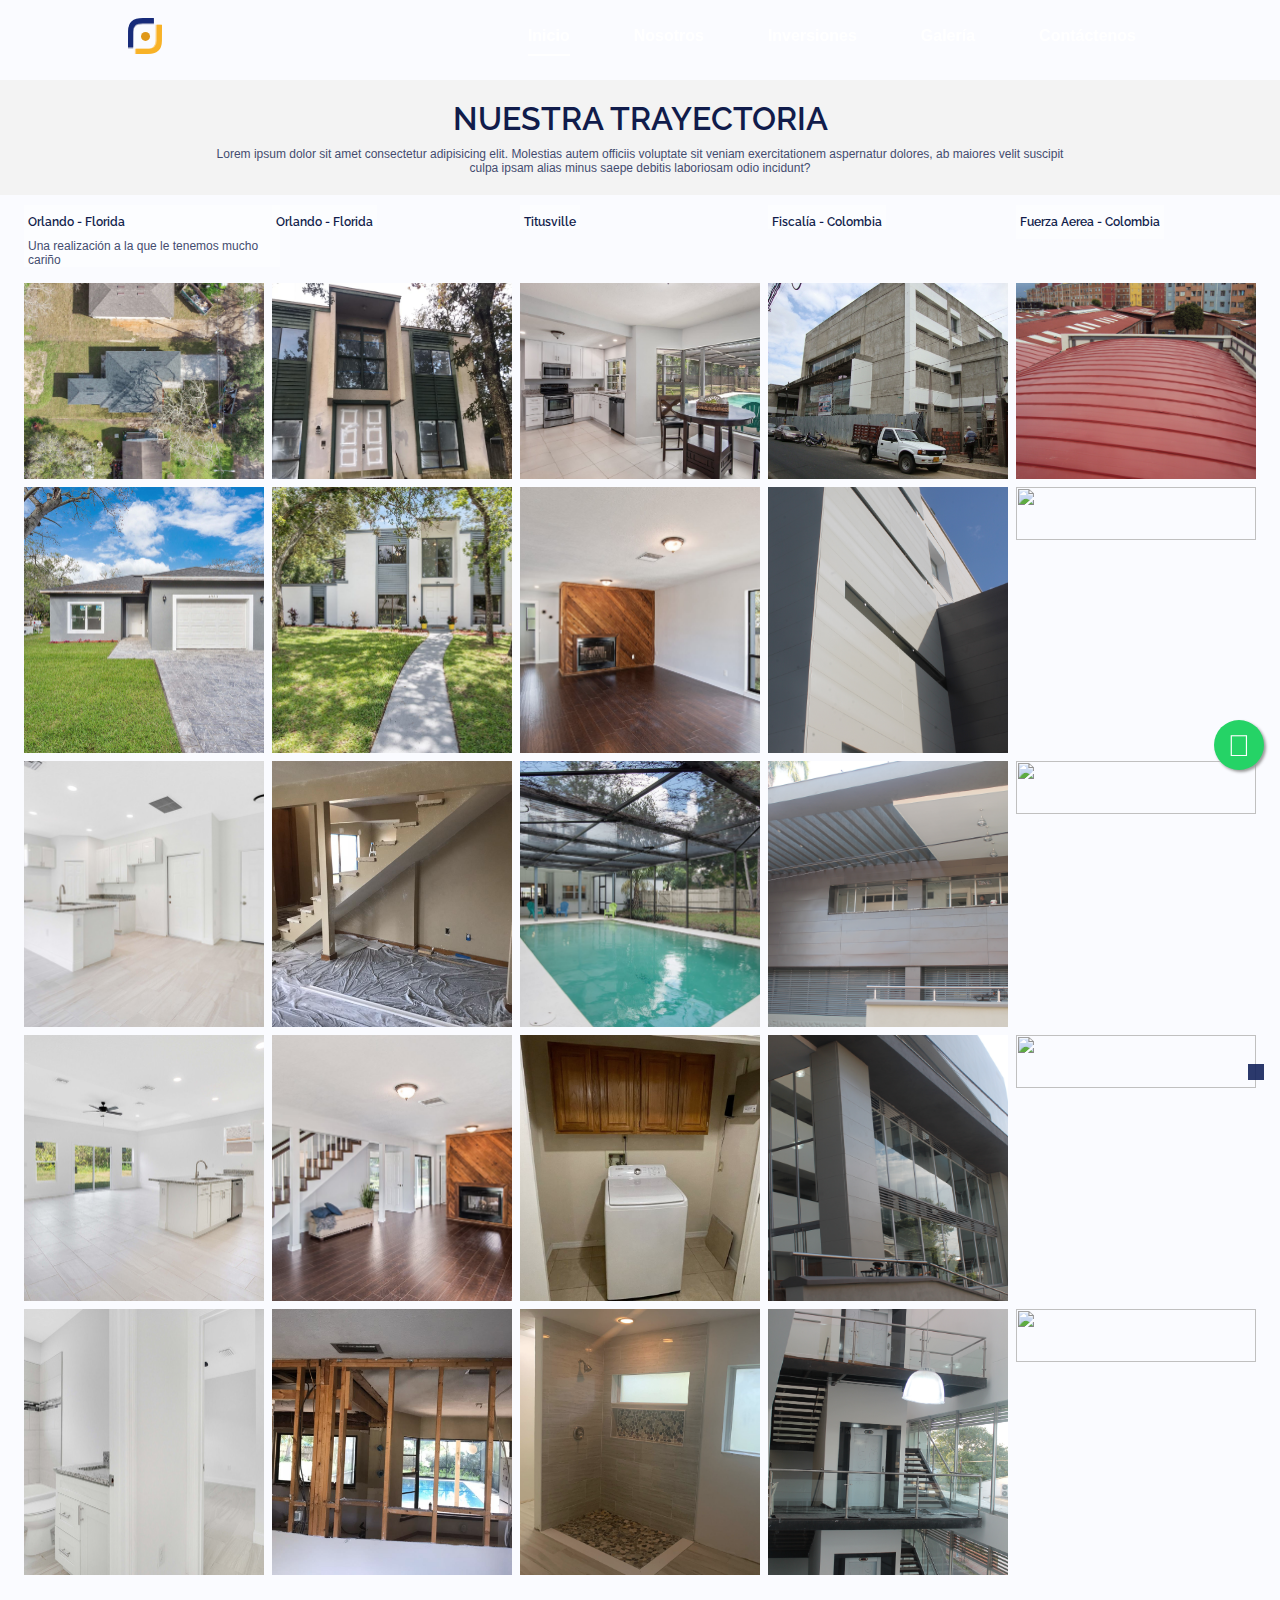
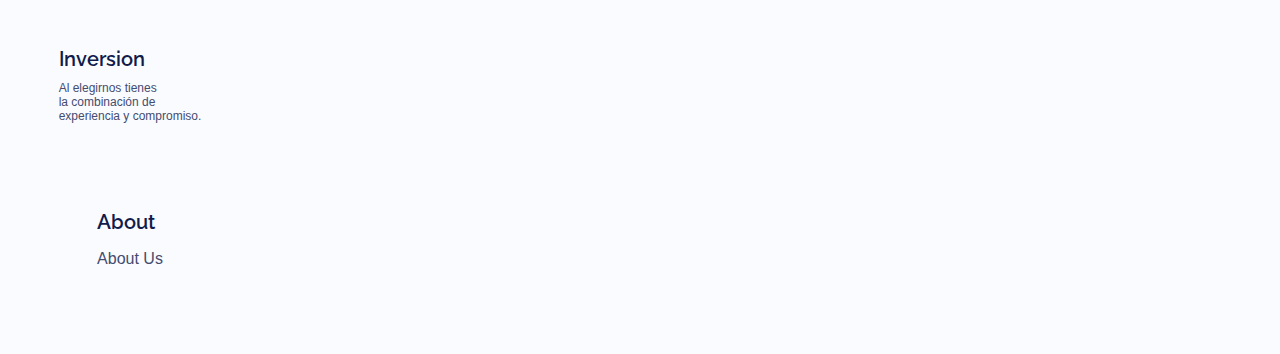
==== commit 01c8a239: "arrays2" ====
--- a/gallery.html
+++ b/gallery.html
@@ -50,7 +50,7 @@
                         <a href="/gallery.html" class="nav__link">Galería</a>
                     </li>
                     <li class="nav__item">
-                        <a href="/gallery.html" class="nav__link">Contáctenos</a>
+                        <a href="/formcontact.html" class="nav__link">Contáctenos</a>
                     </li>
                 </ul>
 
@@ -84,13 +84,14 @@
            </div>
   </div>
   <header class="encabezado">
-        <h1>NUESTROS PROYECTOS</h1>
+        <h1>NUESTRA TRAYECTORIA</h1>
+        <p>Lorem ipsum dolor sit amet consectetur adipisicing elit. Molestias autem officiis voluptate sit veniam exercitationem aspernatur dolores, ab maiores velit suscipit culpa ipsam alias minus saepe debitis laboriosam odio incidunt?</p>
   </header>
   <section class="galeria">
             <div class="columna">
                 <div class="title-project">
-                    <h1>Proyecto Carter</h1>
-                    <!-- <p class="description-project"> Una realización a la que le tenemos mucho cariño</p> -->
+                    <h1>Orlando - Florida</h1>
+                    <p class="description-project"> Una realización a la que le tenemos mucho cariño</p>
                 </div>
                 <img src="./assets/img/Fotos Pag Web Jedan/1.JPG" alt-"" data-img-mostrar="0">
                 <img src="./assets/img/Fotos Pag Web Jedan/2.JPG" alt="" data-img-mostrar="1">
@@ -102,7 +103,7 @@
         
         <div class="columna">
             <div class="title-project">
-                <h1>Proyecto 119 </h1>
+                <h1>Orlando - Florida </h1>
                 <!-- <p class="description-project">description: loreipsum 1000</p> -->
             </div>
             <img src="./assets/img/Fotos Pag Web Jedan/6.JPG" alt-"" data-img-mostrar="5">
@@ -113,7 +114,7 @@
           </div>
           <div class="columna">
             <div class="title-project">
-                <h1>Proyecto 119</h1>
+                <h1>Titusville</h1>
                 <!-- <p class="description-project">description: loreipsum 1000</p> -->
             </div>
             <img src="./assets/img/Fotos Pag Web Jedan/11.JPG" alt-"" data-img-mostrar="10">
@@ -124,7 +125,7 @@
         </div>
         <div class="columna">
             <div class="title-project">
-                <h1>Proyecto colombia</h1>
+                <h1>Fiscalía - Colombia</h1>
                 <!-- <p class="description-project">description: loreipsum 1000</p> -->
             </div>
             <img src="./assets/img/Fotos Pag Web Jedan/16.JPG" alt-"" data-img-mostrar="15">
@@ -135,7 +136,7 @@
         </div>
         <div class="columna">
             <div class="title-project">
-                <h1>Proyecto Fuerza Aerea - Colombia</h1>
+                <h1>Fuerza Aerea - Colombia</h1>
                 <p class="description-project"><!-- description: loreipsum 1000 --></p>
             </div>
             <img src="./assets/img/Fotos Pag Web Jedan/21.JPG" alt-"" data-img-mostrar="20">
--- a/assets/css/styles.css
+++ b/assets/css/styles.css
@@ -311,7 +311,7 @@
   height: 100vh;
   object-fit: cover;
   object-position: 83%;
-  filter: opacity(50%);
+  filter: opacity(95%);
 }
 
 .home__container {
@@ -331,16 +331,19 @@
 
 .home__data-subtitle {
   display: block;
-  font-weight: var(--font-semi-bold);
+  font-weight: bold;
   margin-bottom: var(--mb-0-75);
   color: var(--body-color);
-  font-size: var(--medium-font-size);
+  font-size: 1.5rem;
   letter-spacing: 3px;
+  color: var(--first-color);
+  margin-bottom: -2px;
+  font-weight: 800;
 }
 
 .home__data-title {
-  font-size: var(--biggest-font-size);
-  font-weight: 900;
+  font-size: 3.5rem;
+  font-weight: 800;
   margin-bottom: var(--mb-0-15);
   
 }
@@ -349,6 +352,7 @@
 }
 span .home__data-subtitle{
 box-shadow: 3px 6px 7px -2px rgba(4,3,26,0.68);  
+font-weight: 900;
 }
 .home__social {
   display: flex;
--- a/assets/css/gallery.css
+++ b/assets/css/gallery.css
@@ -8,10 +8,18 @@
  font-family: "Poppins", sans-serif;
 }
 .encabezado {
+  display: flex;
+  flex-direction: column;
+  justify-content: center;
+  align-items: center;
   margin-top: 80px;
  text-align: center;
- padding: 20px 0;
+ padding: 20px 20px;
  background-color: #f3f3f3;
+}
+.encabezado p{
+  text-align: center;
+  width: 70%;
 }
 .galeria {
  display: flex;
@@ -60,6 +68,9 @@
  box-shadow: 0 0 10px 0;
  background-color: rgba(0, 0, 0, 0.5);
  transform: scale(1.1);
+}
+.columna img:nth-child(2){
+  padding-top: 70px;
 }
 .overlay {
  position: fixed;
